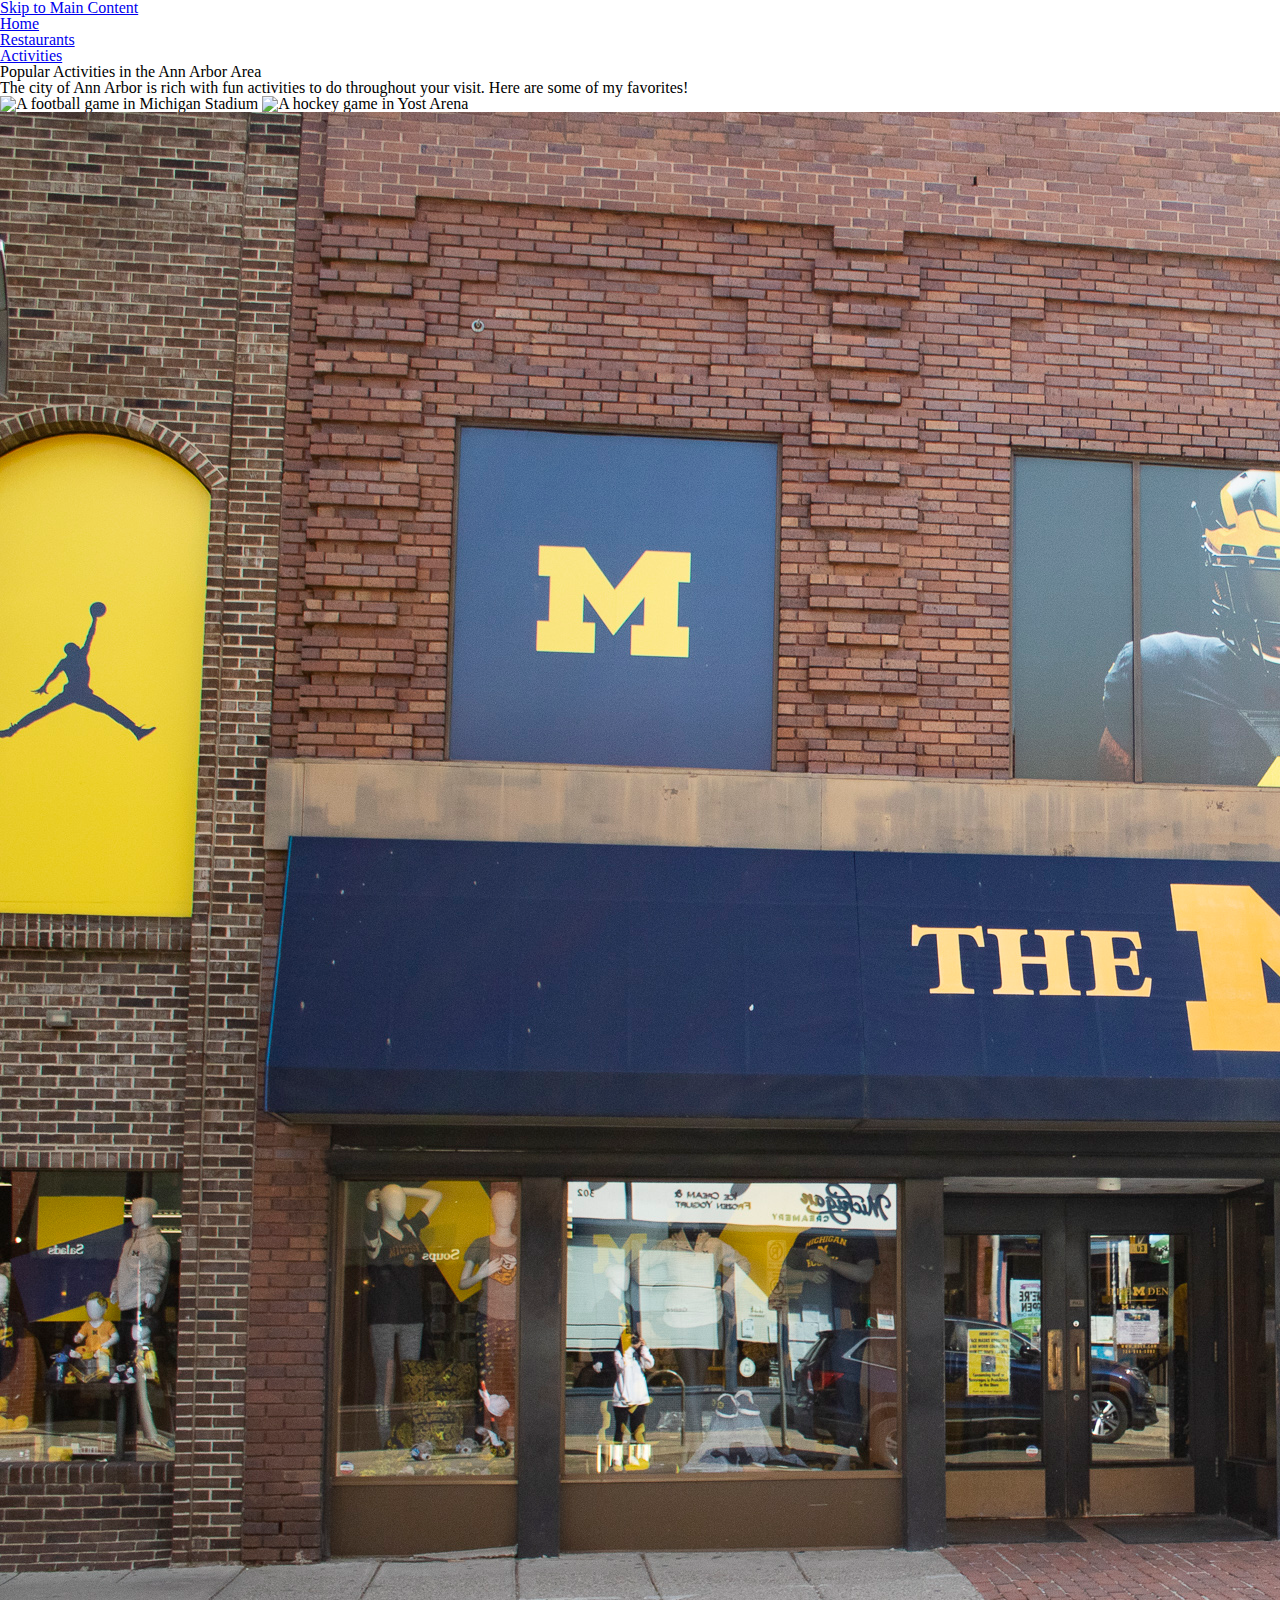
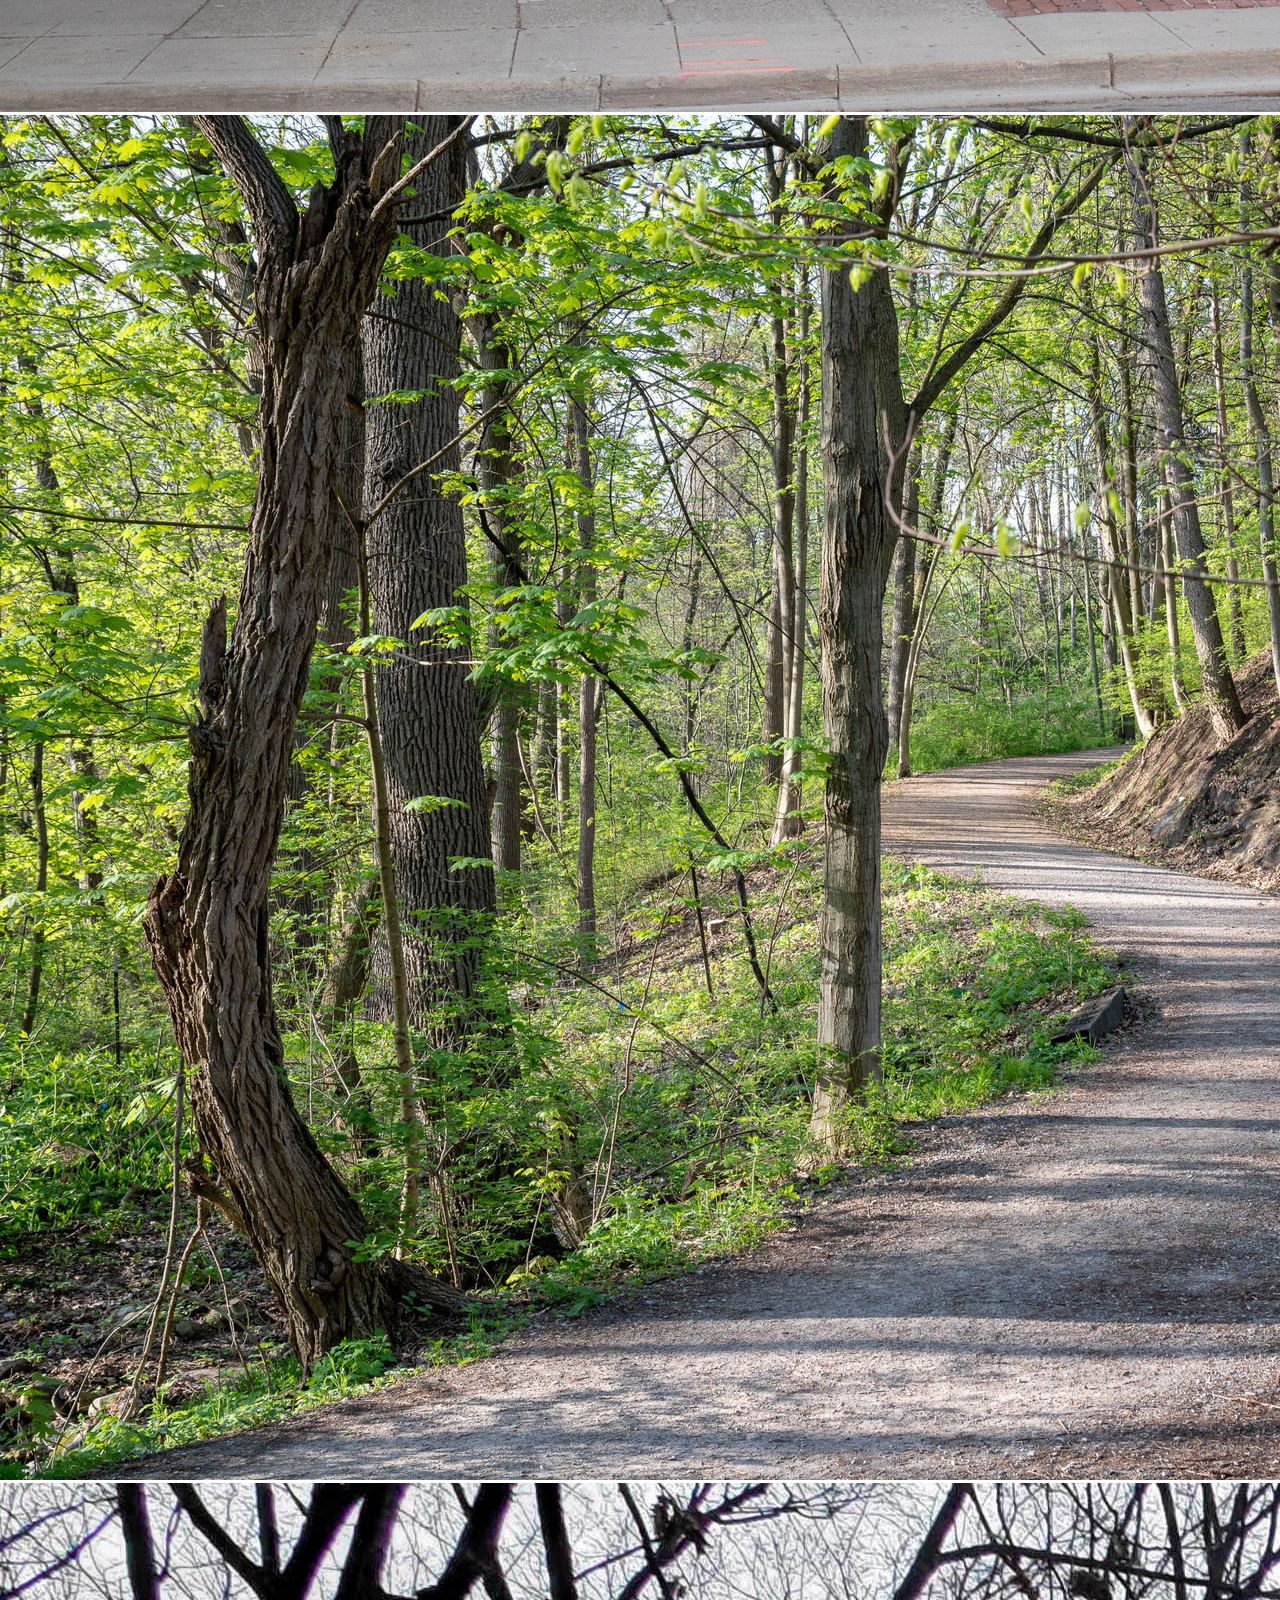
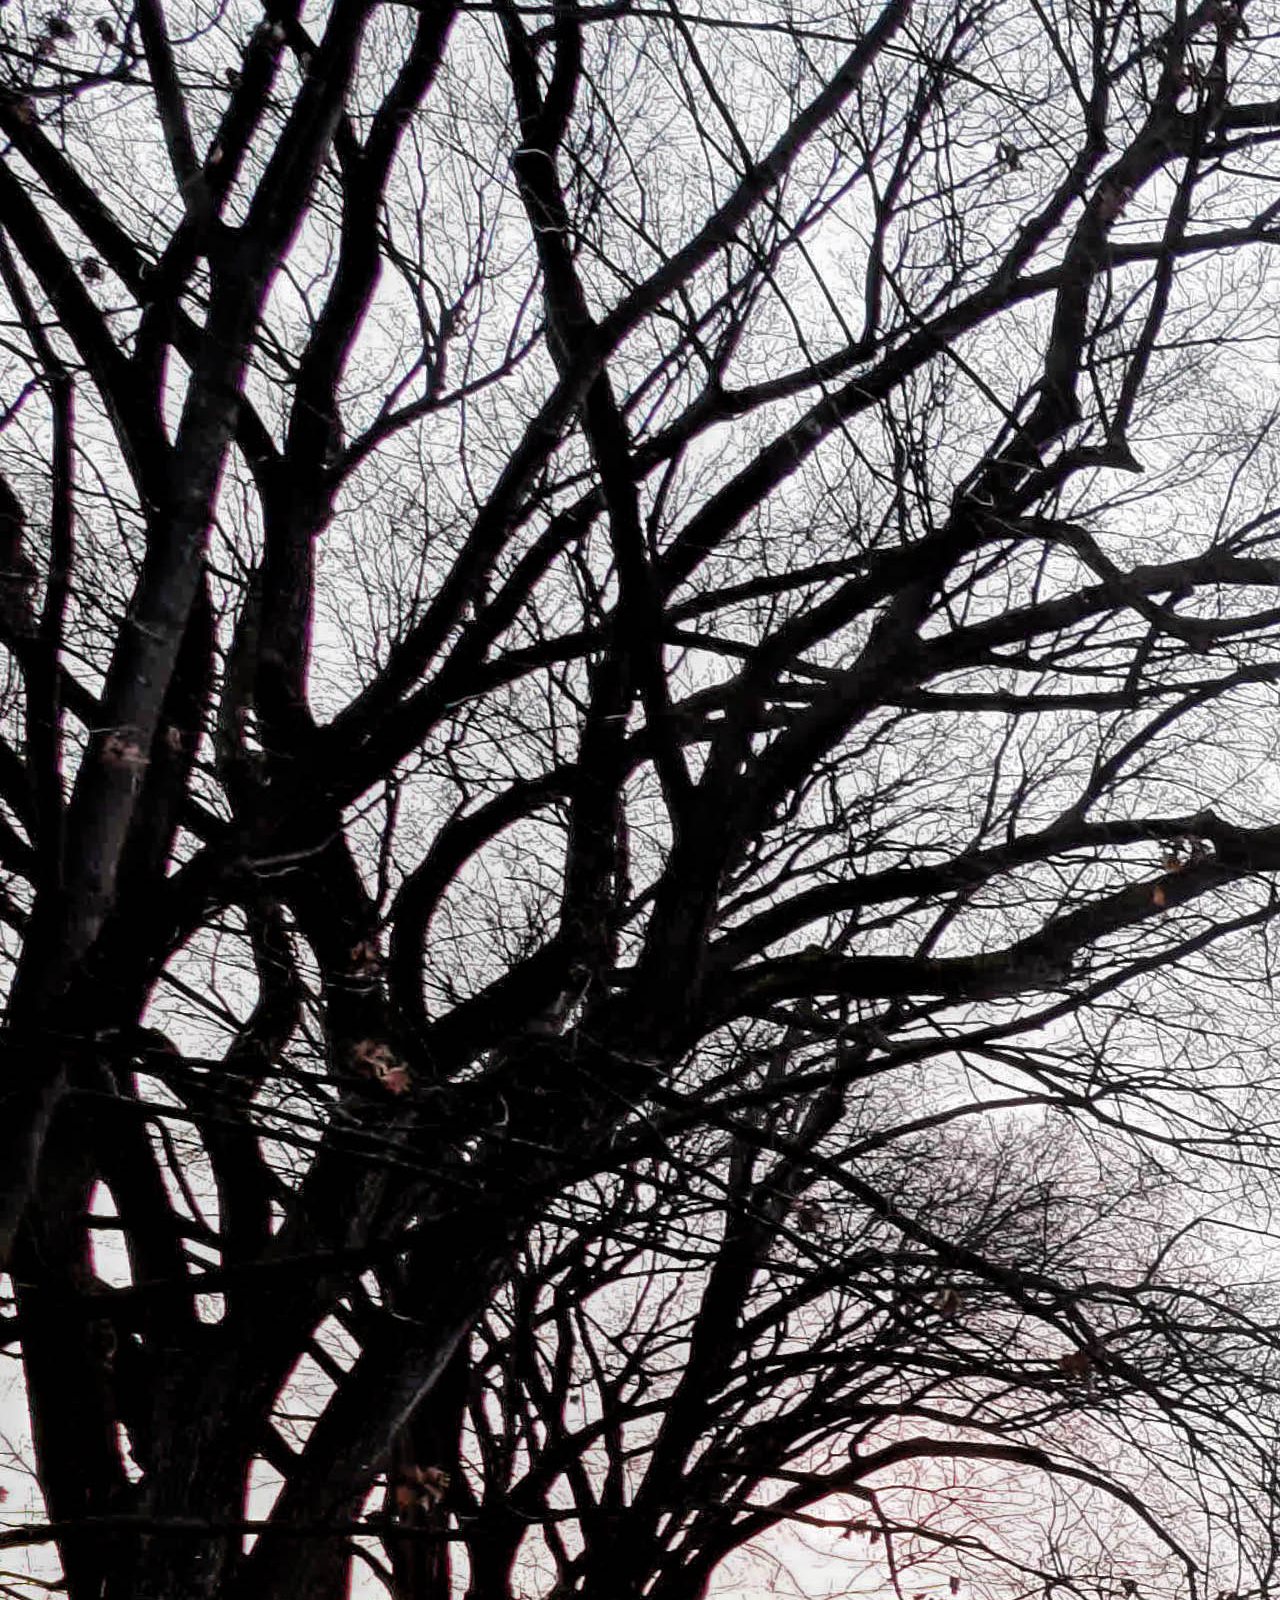
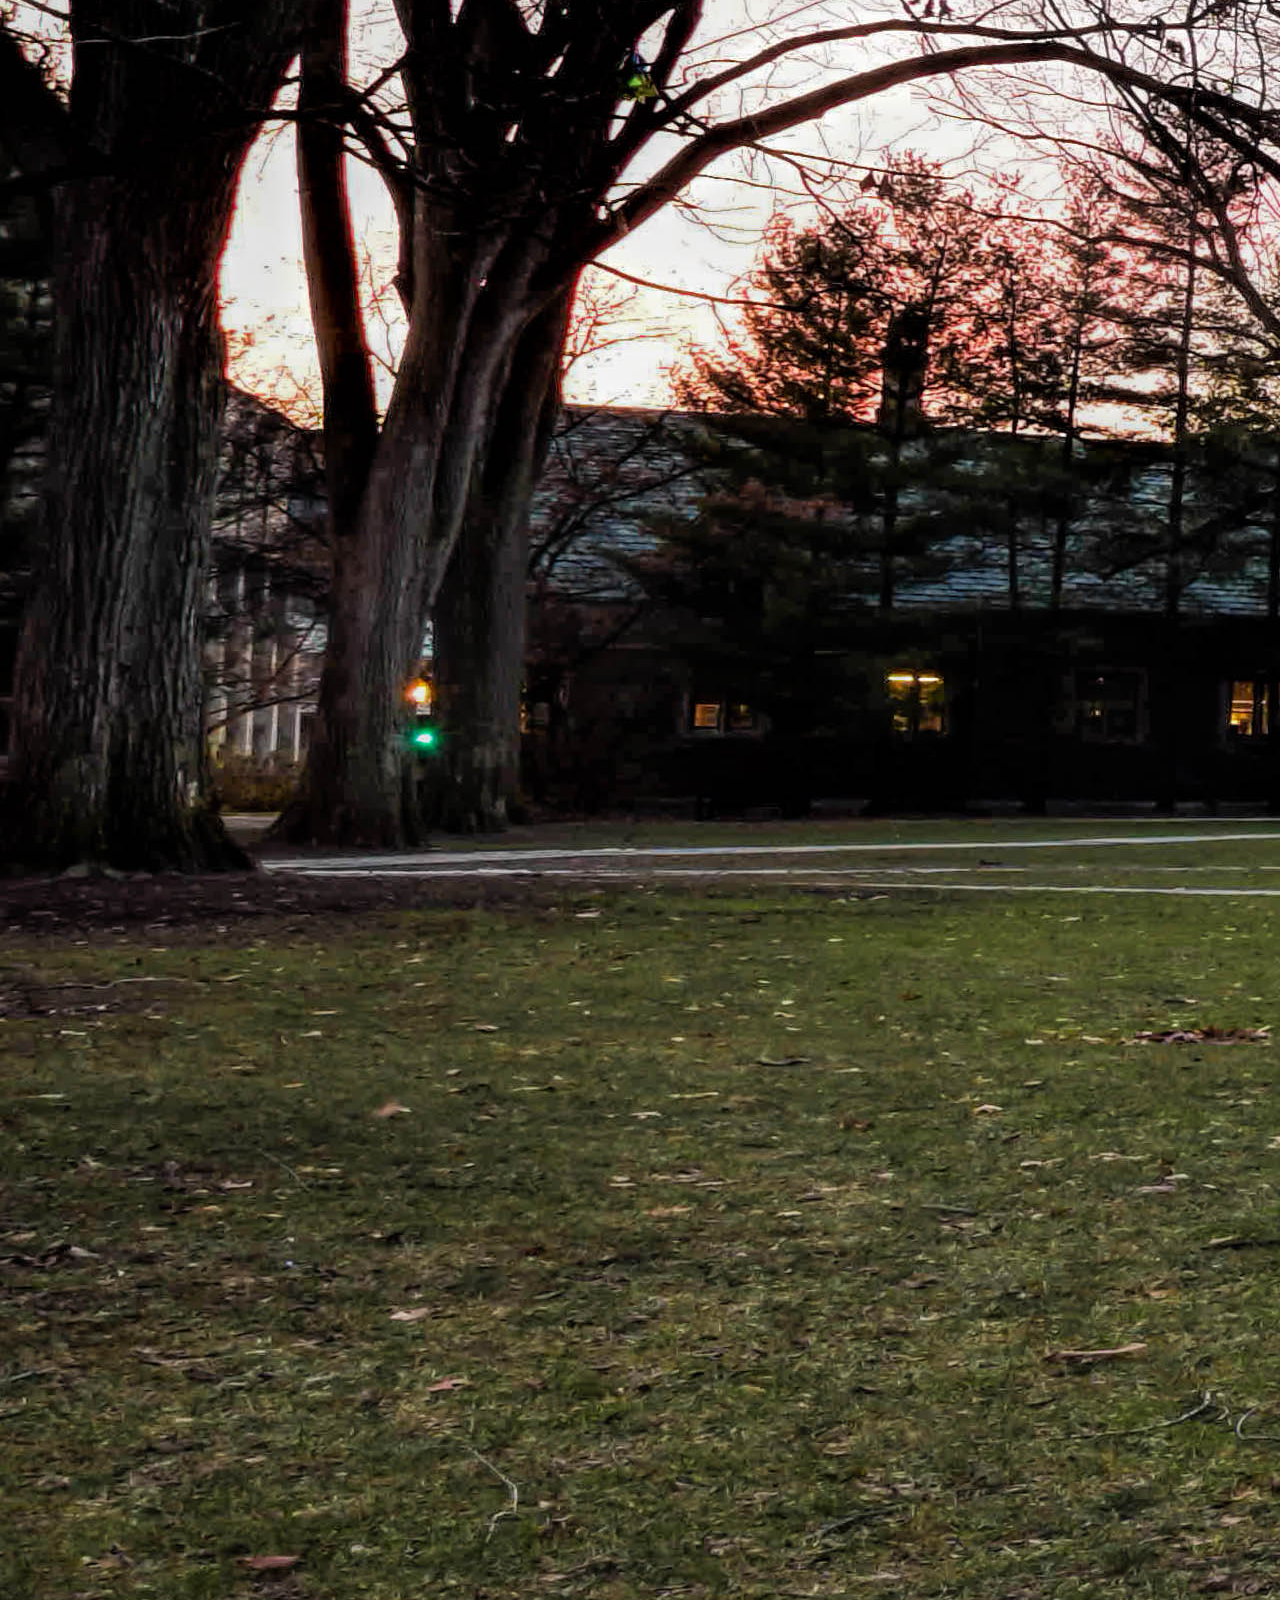
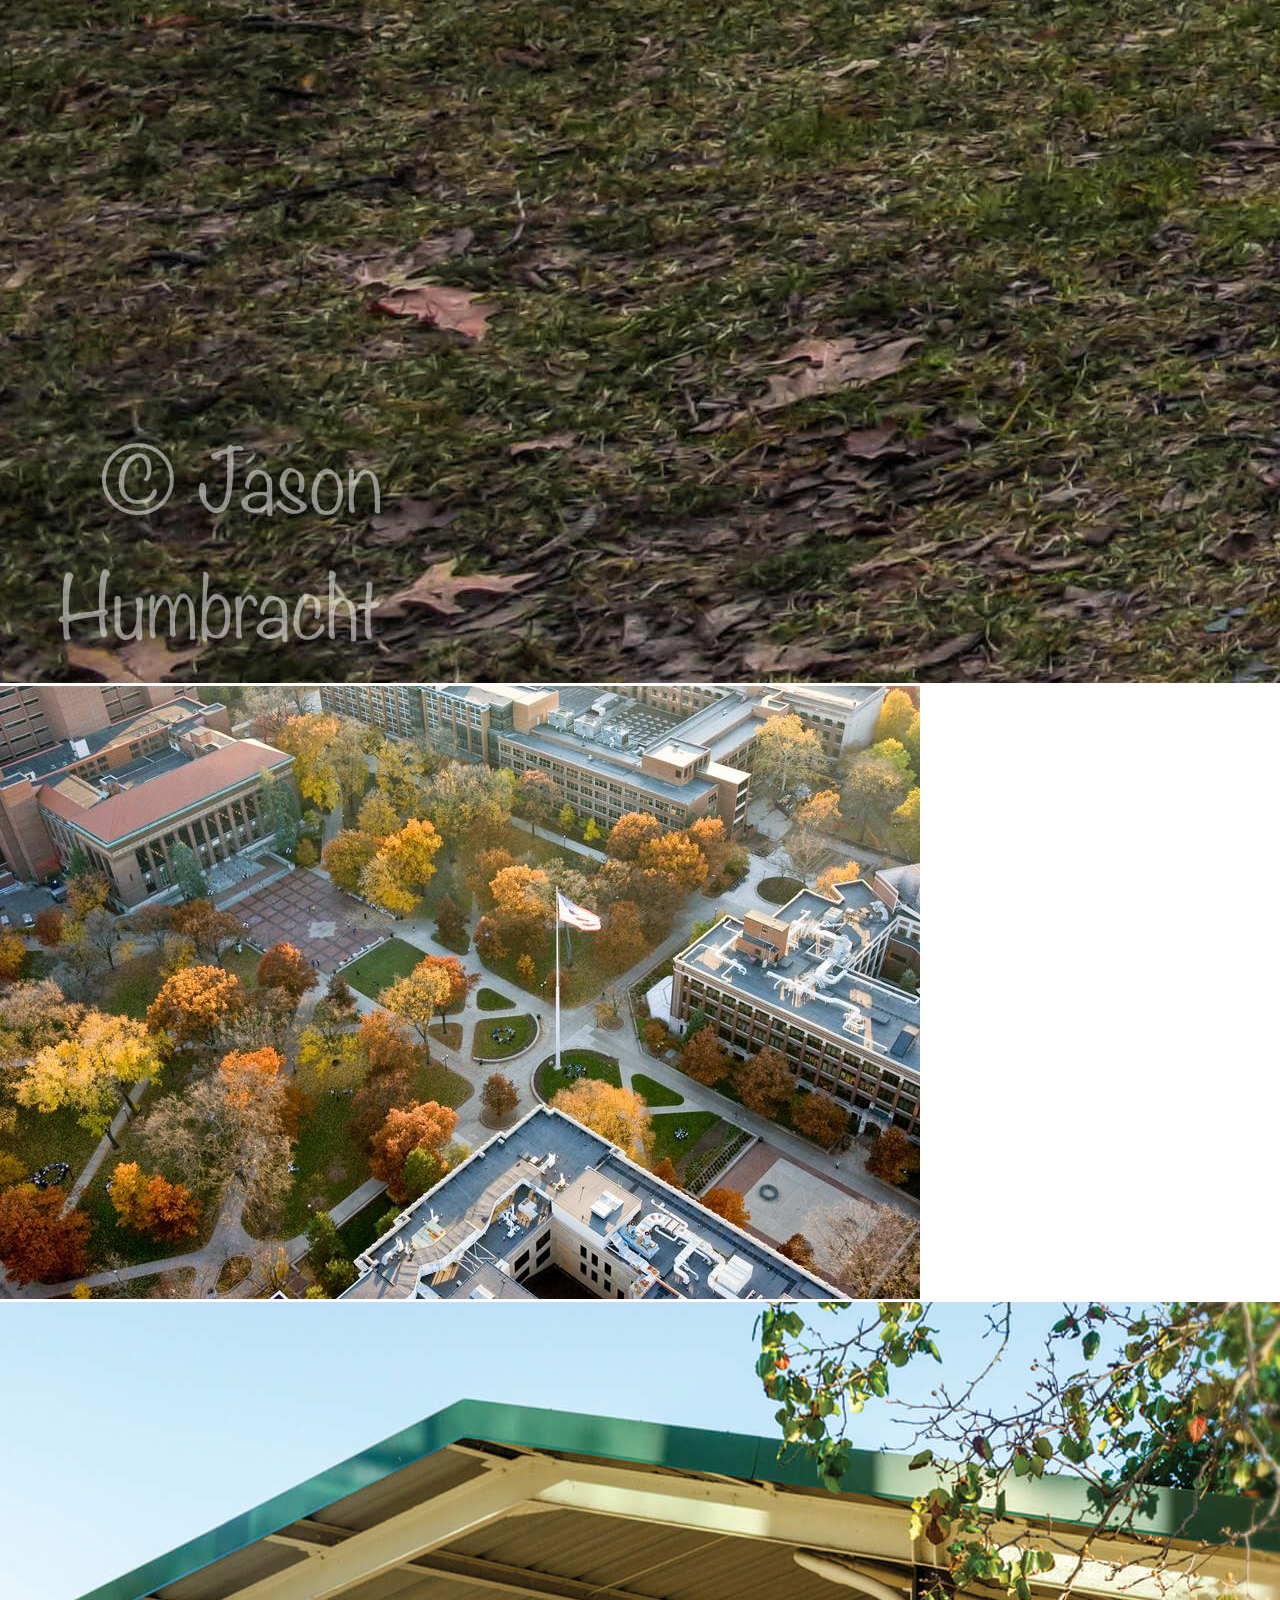
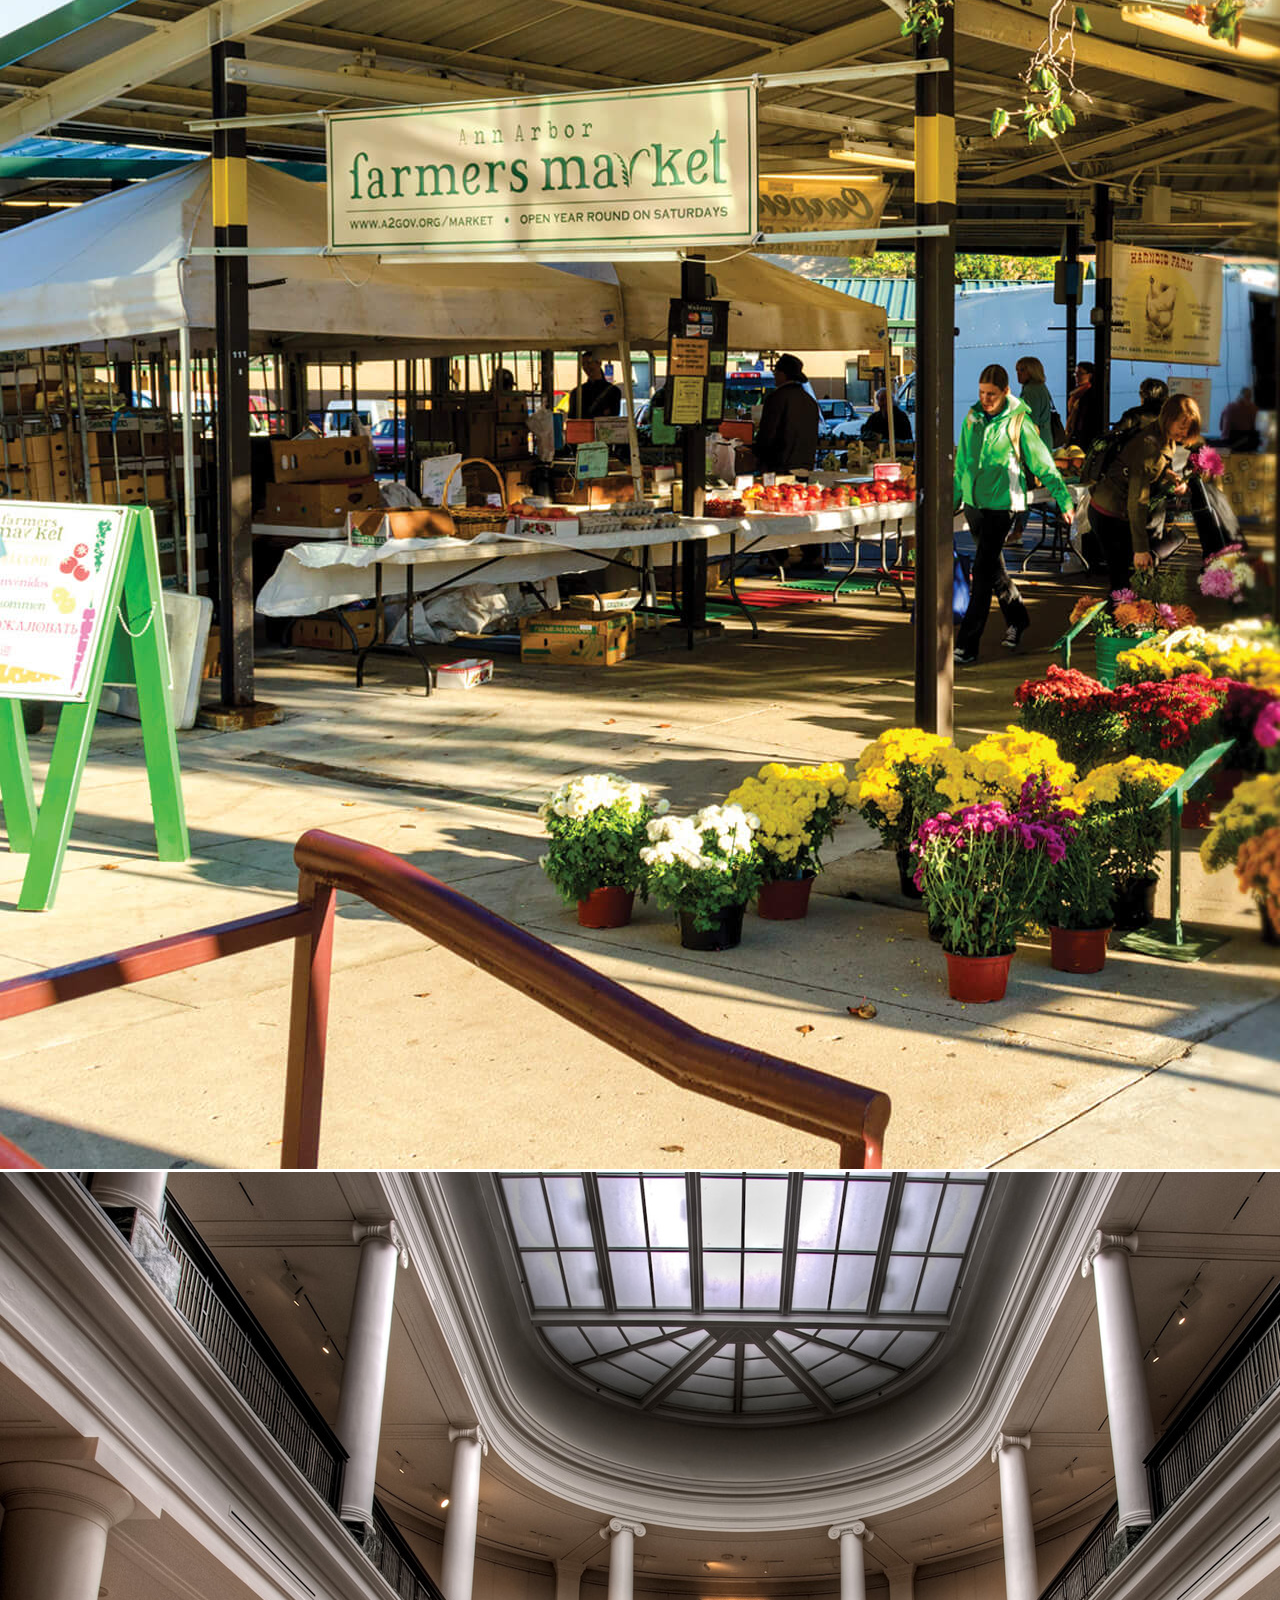
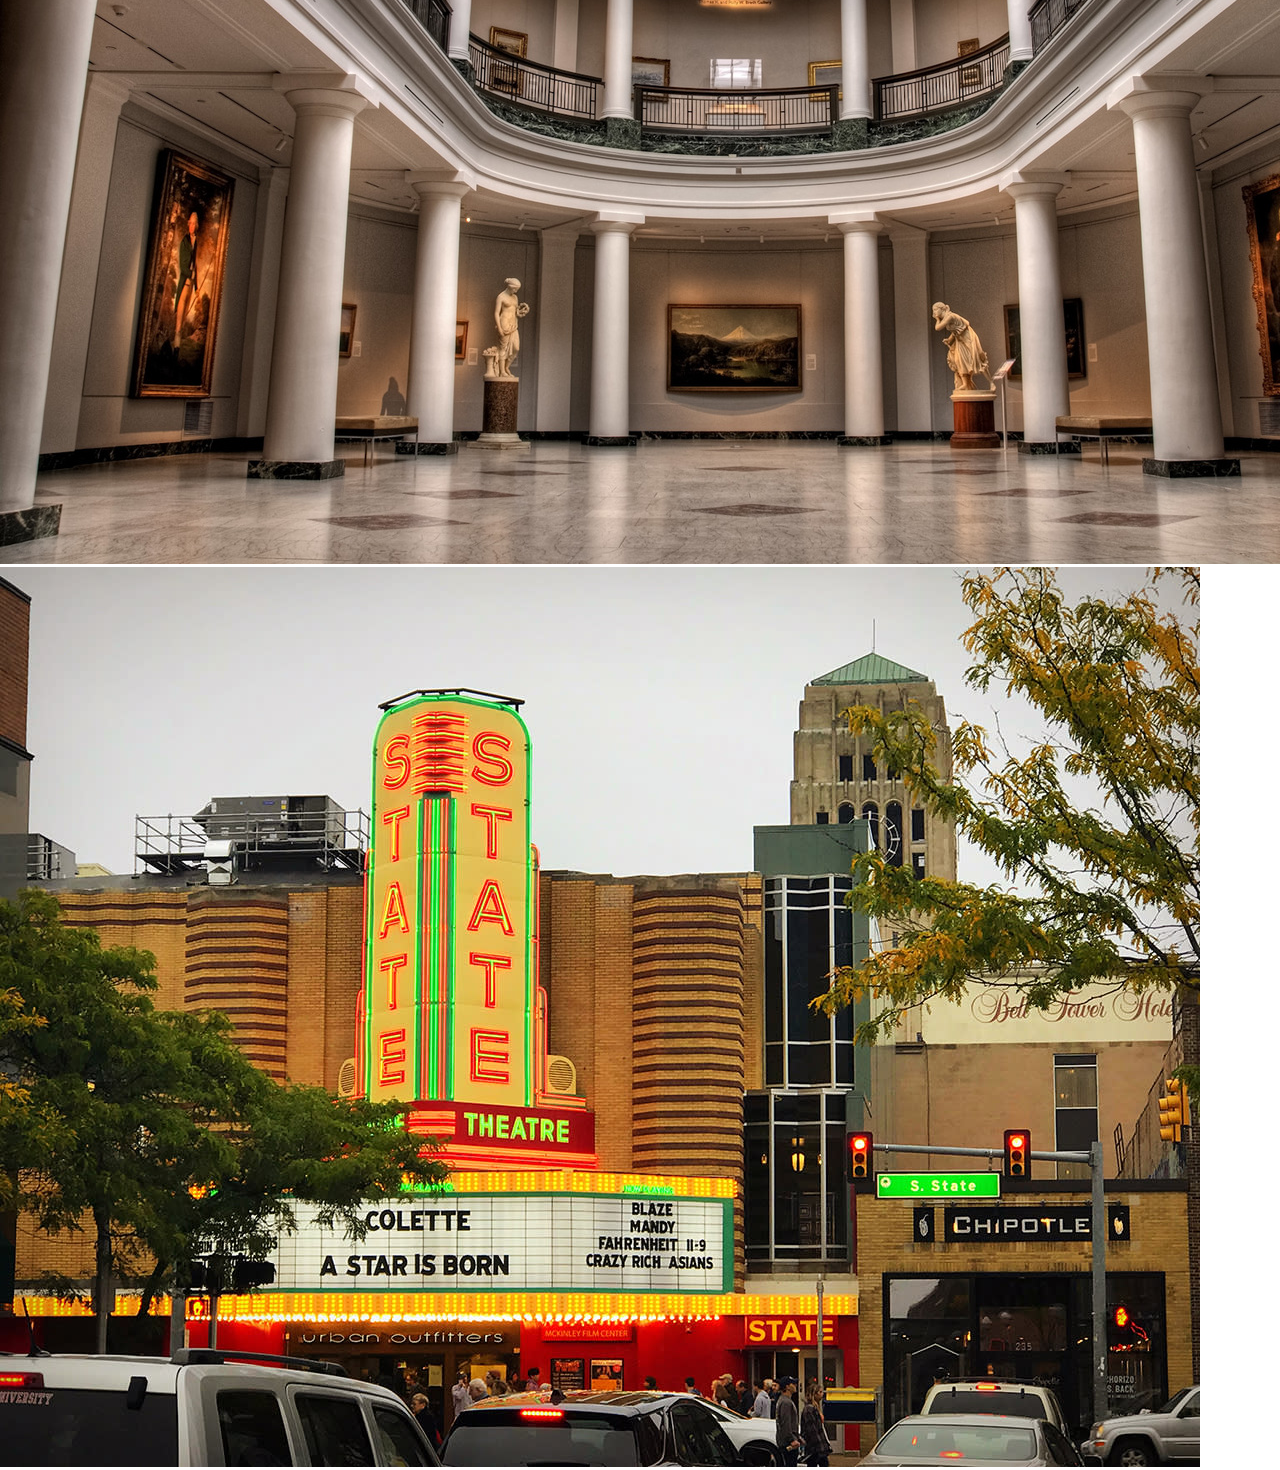
==== activities.html @ e9db629a "Add files via upload" ====
<!DOCTYPE html>
<html lang="en">
<head>
  <meta charset="UTF-8">
  <meta http-equiv="X-UA-Compatible" content="IE=edge">
  <meta name="viewport" content="width=device-width, initial-scale=1.0">
  <link rel="icon" href="images/favicon.ico">
  <link rel="stylesheet" href="css/html5reset.css">
  <link rel="stylesheet" href="css/style.css">

  <title>Activities</title>
</head>
<body>
    <div class="skip"><a href="#main">Skip to Main Content</a></div>
    <header>
        <nav>
            <ul>
                <li><a href="index.html">Home</a></li>
                <li><a href="restaurants.html">Restaurants</a></li>
                <li><a href="activities.html">Activities</a></li>
            </ul>
        </nav>
        <h1>Popular Activities in the Ann Arbor Area</h1>
        <h2>The city of Ann Arbor is rich with fun activities to do throughout your visit. Here are some of my favorites!</h2>
    </header>

<div class="activities" id = "main">
    <img src="images/football.jpg" alt="A football game in Michigan Stadium" tabindex = "0">
    <img src="images/hockey.jpg" alt="A hockey game in Yost Arena" tabindex = "0">
    <img src="images/mden.jpg" alt="The M Den: where to buy all of your Michigan apparel" tabindex = "0">

    <img src="images/arb.jpg" alt="A walking trail in Nichols Arboretum" tabindex = "0">
    <img src="images/law_quad.jpg" alt="The Law Quad in the evening" tabindex = "0">
    <img src="images/campus.jpg" alt="A birds-eye view of the diag" tabindex = "0">

    <img src="images/farmers_market.jpg" alt="The entrance to the Farmer's Market located in Kerrytown" tabindex = "0">
    <img src="images/umma.jpg" alt="The interior of the University of Michigan Museum of Art (UMMA)" tabindex = "0">
    <img src="images/theater.jpg" alt="The State Street Theater sign aglow" tabindex = "0">
   

</div>
</body>
</html>
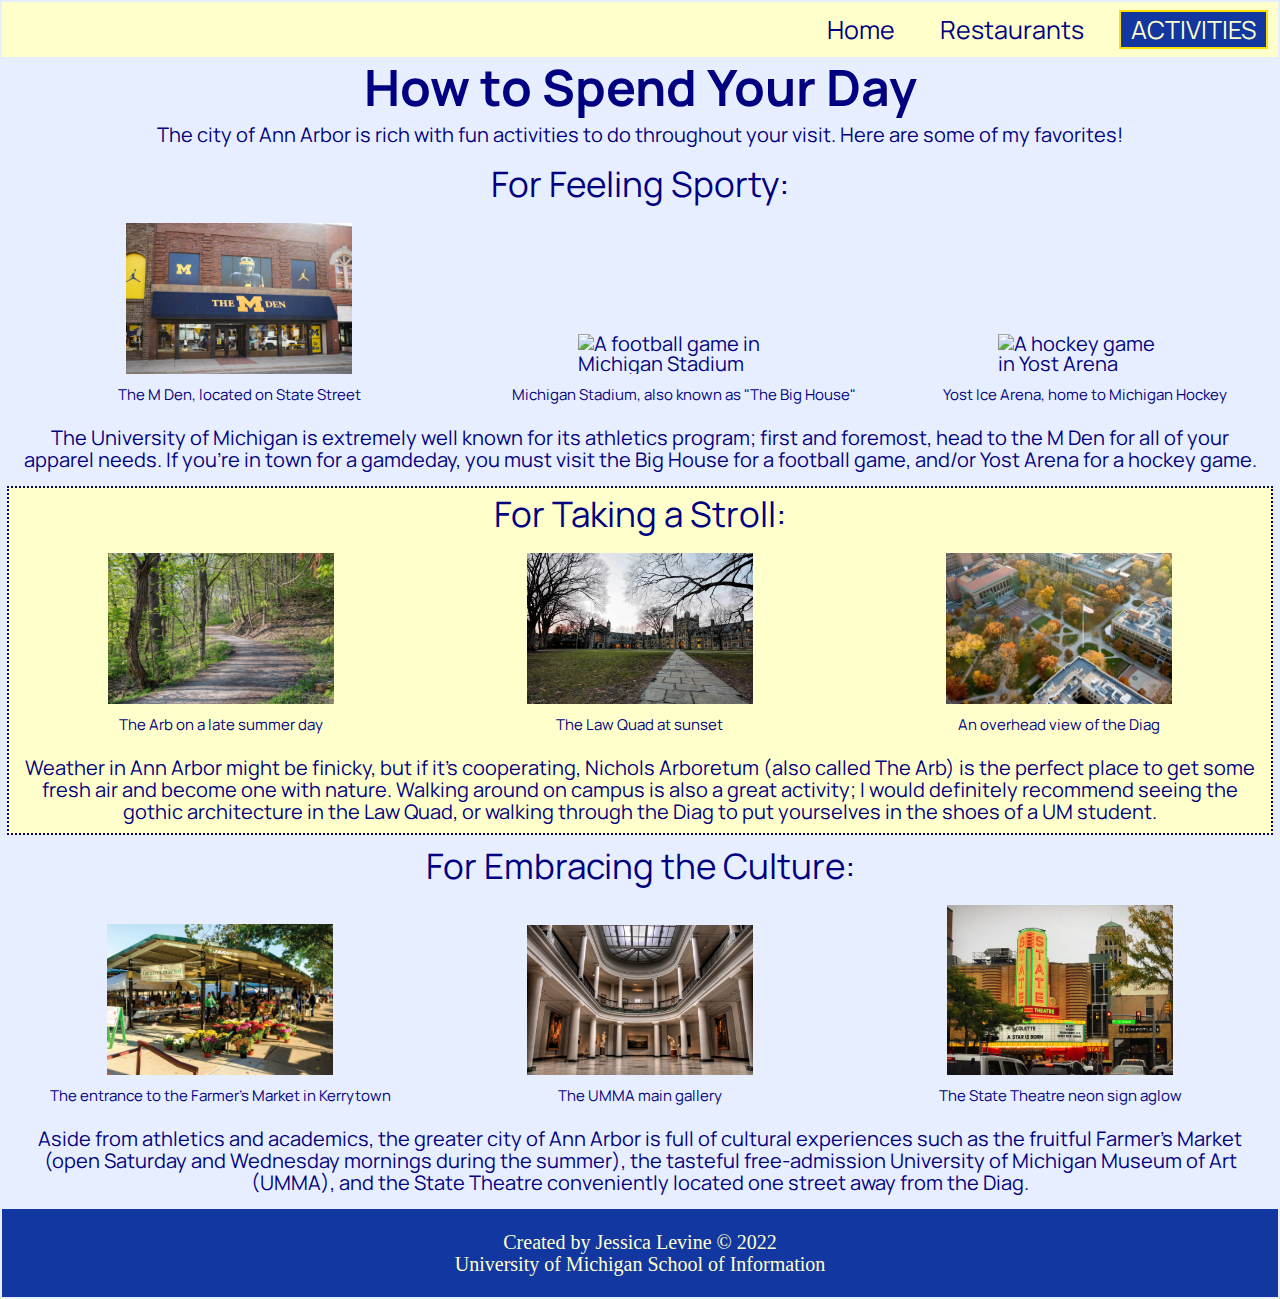
==== commit ed978eec: "Add files via upload" ====
--- a/activities.html
+++ b/activities.html
@@ -7,6 +7,9 @@
   <link rel="icon" href="images/favicon.ico">
   <link rel="stylesheet" href="css/html5reset.css">
   <link rel="stylesheet" href="css/style.css">
+  <link rel="preconnect" href="https://fonts.googleapis.com">
+  <link rel="preconnect" href="https://fonts.gstatic.com" crossorigin>
+  <link href='https://fonts.googleapis.com/css?family=Manrope' rel='stylesheet'>
 
   <title>Activities</title>
 </head>
@@ -17,27 +20,72 @@
             <ul>
                 <li><a href="index.html">Home</a></li>
                 <li><a href="restaurants.html">Restaurants</a></li>
-                <li><a href="activities.html">Activities</a></li>
+                <li><a class = "current" href="activities.html">Activities</a></li>
             </ul>
         </nav>
-        <h1>Popular Activities in the Ann Arbor Area</h1>
-        <h2>The city of Ann Arbor is rich with fun activities to do throughout your visit. Here are some of my favorites!</h2>
+        <h1>How to Spend Your Day</h1>
+        <p>The city of Ann Arbor is rich with fun activities to do throughout your visit. Here are some of my favorites!</p>
     </header>
+<main>
+<div class="activities" id = "main">
+    <div class = "sports"> 
+        <h2>For Feeling Sporty:</h2>
+        <div class = "mden">
+            <img src="images/mden.jpg" alt="The M Den: where to buy all of your Michigan apparel" tabindex = "0">
+            <h3>The M Den, located on State Street</h3>
+        </div>
+        <div class = "football">
+            <img src="images/football.jpg" alt="A football game in Michigan Stadium" tabindex = "0">
+            <h3>Michigan Stadium, also known as "The Big House"</h3>
+        </div>
+        <div class = "hockey">
+            <img src="images/hockey.jpg" alt="A hockey game in Yost Arena" tabindex = "0">
+            <h3>Yost Ice Arena, home to Michigan Hockey</h3>
+        </div>
+        <p>The University of Michigan is extremely well known for its athletics program; first and foremost, head to the M Den for all of your apparel needs. If you're in town for a gamdeday, you must visit the Big House for a football game, and/or Yost Arena for a hockey game.</p>
+    </div>
 
-<div class="activities" id = "main">
-    <img src="images/football.jpg" alt="A football game in Michigan Stadium" tabindex = "0">
-    <img src="images/hockey.jpg" alt="A hockey game in Yost Arena" tabindex = "0">
-    <img src="images/mden.jpg" alt="The M Den: where to buy all of your Michigan apparel" tabindex = "0">
-
-    <img src="images/arb.jpg" alt="A walking trail in Nichols Arboretum" tabindex = "0">
-    <img src="images/law_quad.jpg" alt="The Law Quad in the evening" tabindex = "0">
-    <img src="images/campus.jpg" alt="A birds-eye view of the diag" tabindex = "0">
-
-    <img src="images/farmers_market.jpg" alt="The entrance to the Farmer's Market located in Kerrytown" tabindex = "0">
-    <img src="images/umma.jpg" alt="The interior of the University of Michigan Museum of Art (UMMA)" tabindex = "0">
-    <img src="images/theater.jpg" alt="The State Street Theater sign aglow" tabindex = "0">
-   
+    <div class = "outdoors">
+        <h2>For Taking a Stroll:</h2>
+        <div class = "arb">
+            <img src="images/arb.jpg" alt="A walking trail in Nichols Arboretum" tabindex = "0">
+            <h3>The Arb on a late summer day</h3>
+        </div>
+        <div class = "lawquad">
+            <img src="images/law_quad.jpg" alt="The Law Quad in the evening" tabindex = "0">
+            <h3>The Law Quad at sunset</h3>
+        </div>
+        <div class = "diag">
+            <img src="images/campus.jpg" alt="A birds-eye view of the diag" tabindex = "0">
+            <h3>An overhead view of the Diag</h3>
+        </div>
+        <p>Weather in Ann Arbor might be finicky, but if it's cooperating, Nichols Arboretum (also called The Arb) is the perfect place to get some fresh air and become one with nature. Walking around on campus is also a great activity; I would definitely recommend seeing the gothic architecture in the Law Quad, or walking through the Diag to put yourselves in the shoes of a UM student.</p>
+    </div>
+        
+    <div class = "culture">
+        <h2>For Embracing the Culture:</h2>
+        <div class = "farmersmarket">
+            <img src="images/farmers_market.jpg" alt="The entrance to the Farmer's Market located in Kerrytown" tabindex = "0">
+            <h3>The entrance to the Farmer's Market in Kerrytown</h3>
+        </div>
+        <div class = "umma">
+            <img src="images/umma.jpg" alt="The interior of the University of Michigan Museum of Art (UMMA)" tabindex = "0">
+            <h3>The UMMA main gallery</h3>
+        </div>
+        <div class = "theatre">
+            <img src="images/theater.jpg" alt="The State Street Theater sign aglow" tabindex = "0">
+            <h3>The State Theatre neon sign aglow</h3>
+        </div>
+        <p>Aside from athletics and academics, the greater city of Ann Arbor is full of cultural experiences such as the fruitful Farmer's Market (open Saturday and Wednesday mornings during the summer), the tasteful free-admission University of Michigan Museum of Art (UMMA), and the State Theatre conveniently located one street away from the Diag.</p>
+    </div>
 
 </div>
+</main>
+<footer>
+    <p>Created by Jessica Levine &copy; 2022<br/>
+        University of Michigan School of Information
+    </p>
+</footer>
+
 </body>
 </html>--- a/css/style.css
+++ b/css/style.css
@@ -0,0 +1,285 @@
+/* GENERAL PAGE STYLE starting with mobile-first design*/
+body{
+    background: #e7eeff;
+    font-size: 20px;
+    font-family: 'Manrope', serif, 'Times New Roman';
+    color: navy;
+    padding: 2px
+}
+
+.skip a{
+    background: #1237a1;
+    color: #FFFFCC;
+    left: 0px;
+    padding: 6px;
+    position: absolute;
+    left: -300px;
+    -webkit-transition: left 1s ease-out;
+    transition: left 1s ease-out;
+    z-index: 1;
+}
+
+.skip a:focus{
+    position: absolute;
+    left: 10px
+}
+
+*:focus{
+    border: 2px solid navy
+}
+
+nav li, nav a{
+    display: grid list-item;
+    padding: 5px 0 5px 0;
+    grid-column: 1 / -1;
+    text-decoration: none;
+    color: navy;
+}
+
+nav{
+    text-align: center; 
+    background: #FFFFCC;
+    padding: 15px 0;
+    font-size: 25px;
+    justify-content: space-evenly;
+    color: navy;
+}
+
+nav a:focus, nav a:hover{
+    font-style: bold;
+    border: 2px solid navy;
+    box-shadow: 5px 5px 5px 5px navy;
+}
+
+nav .current{
+    color: #FFFFCC;
+    background: #1237A1;
+    text-transform: uppercase;
+    font-style: bold;
+    text-decoration: none;
+    border: 2px solid #FFDE00;
+}
+
+h1{
+    font-size: 50px;
+    text-align: center;
+    padding: 5px;
+    font-weight: bold;
+}
+
+h2{
+    font-size: 35px;
+    text-align: center;
+    padding: 6px;
+}
+
+h3{
+    font-size: 15px;
+    text-align: center;
+    padding: 3px;
+}
+p{
+    text-align: center;
+    padding: 7px;
+    line-height: 1.1;
+}
+
+footer{
+    background: #1237A1;
+    font-family: Geneva;
+    color: #FFFFCC;
+    padding: 15px;
+    text-align: center;
+}
+/* HOME PAGE */
+.homecontainer{
+    display: flex;
+    flex-flow: row wrap;
+    margin: auto;
+    align-items: center;
+}
+
+.home1 img{
+    margin: auto;
+    width: 100%
+}
+
+ /* ACTIVITIES PAGE */
+.activities img{
+    display: flex;
+    flex-flow: row wrap;
+    justify-content: center;
+    height: 75%;
+    width: 75%;
+}
+
+.football, .hockey, .mden, .arb, .lawquad, .diag, .farmersmarket, .umma, .theatre{
+    display: flex;
+    margin: 10px;
+    padding: 5px;
+    gap: 10px;
+    flex-flow: row wrap;
+    justify-content: center;
+}
+
+/* RESTAURANTS PAGE */
+.filter {
+    padding: 5px 20px 20px 20px;
+    line-height: 1;
+    text-decoration: none;
+    color: #000080;
+    font-size: 15px;
+    font-weight: bold;
+    font-family: Geneva, serif;
+    border-radius: 20px;
+    height: 30px;
+    border: 2px solid #000080;
+    box-shadow: 0px 6px 0px -2px rgba(18, 55, 161, 1);
+    background-image: linear-gradient(150deg, rgba(255, 228, 34, 1) 25%, rgba(255, 252, 179, 1) 50%, rgba(255, 253, 22, 1) 75%);
+  }
+  
+  .filter:hover {
+    box-shadow: 0 0 #fff;
+    transform: translateY(1px);
+  }
+ .filters{
+    display: grid;
+    grid-template-columns: repeat(7, 1fr);
+    justify-content: space-evenly;
+    align-items: center;
+    padding: 10px 20px 10px 20px
+ }
+
+.container-gallery img{
+    width: 100%;
+    height: 95%;
+}
+
+.container-gallery{
+    display: grid;
+    grid-template-columns: 1fr 1fr;
+    grid-gap: 20px;
+    width: 90%;
+    margin: auto;
+    justify-content: space-evenly;
+    align-items: center;
+}
+
+.fritas, .jfork, .amers, .bigalora, .aventura, .joes, .avalon, .dimos, .annas, .zingermans{
+    background-color: #FFFFCC;
+    border: 2px solid navy;
+    overflow: scroll;
+    padding: 15px;
+    border-radius: 20px;
+    overflow: scroll;
+    width: 300px;
+    height: min-content;
+}
+
+/* media query for tablet and medium-sized screens */
+@media screen and (min-width: 750px){
+    nav li, nav a{
+        display: inline;
+        padding: 0 10px 0 10px;
+    }
+    nav{
+        text-align: right;
+    }
+
+    .homecontainer{
+        display: inline;
+    }
+    
+    .home1{
+        max-width: 60%;
+        align-self: center;
+        margin: auto;
+    }
+
+    .sports, .outdoors, .culture{
+        display: flex;
+        margin: 5px;
+        padding: 3px;
+        flex-flow: row wrap;
+        justify-content: space-around;
+        align-items: flex-end;
+    }
+
+    .football, .hockey, .mden, .arb, .lawquad, .diag, .farmersmarket, .umma, .theatre{
+        flex-flow: column nowrap;
+        height: fit-content;
+        align-items: center;
+        max-width: 45%;
+        height: 100%;
+    }
+
+    .outdoors{
+        background:#FFFFCC;
+        border: 2px navy dotted
+    }
+
+    .container-gallery{
+        display: grid;
+        grid-template-columns: 1fr 1fr 1fr;
+        grid-gap: 10px;
+        width: 90%;
+        margin: auto;
+        justify-content: space-evenly;
+        align-items: center;
+    }
+    
+    .fritas, .jfork, .amers, .bigalora, .aventura, .joes, .avalon, .dimos, .annas, .zingermans{
+        background-color: #1237a1;
+        border: 2px solid #FFDE00;
+        color: #FFDE00;
+        overflow: scroll;
+        width: 250px;
+        height: 90%;
+    }
+
+}
+
+/* media query for laptop and larger-sized screens */
+@media screen and (min-width: 1025px){
+
+    .sports:last-child, .outdoors:last-child, .culture p{
+        flex-flow: row nowrap;
+        justify-content: center;
+        width: 100%;
+    }
+    .activities h2{
+        width: 100%
+    }
+    .activities img{
+        height: 100%;
+        width: 60%;
+    }
+
+    .football, .hockey, .mden, .arb, .lawquad, .diag, .farmersmarket, .umma, .theatre{
+        flex-flow: column wrap;
+        height: fit-content;
+        align-items: center;
+        max-width: 30%;
+        max-height: 100%;
+    }
+
+    .container-gallery{
+        display: grid;
+        grid-template-columns: 1fr 1fr 1fr 1fr;
+        grid-gap: 10px;
+        width: 90%;
+        margin: auto;
+        justify-content: space-evenly;
+        align-items: center;
+    }
+    
+    .fritas, .jfork, .amers, .bigalora, .aventura, .joes, .avalon, .dimos, .annas, .zingermans{
+        background-color: #FFFFCC;
+        border: 2px solid navy;
+        color: navy;
+        width: 250px;
+        overflow: scroll;
+        height: 350px;
+    }
+
+}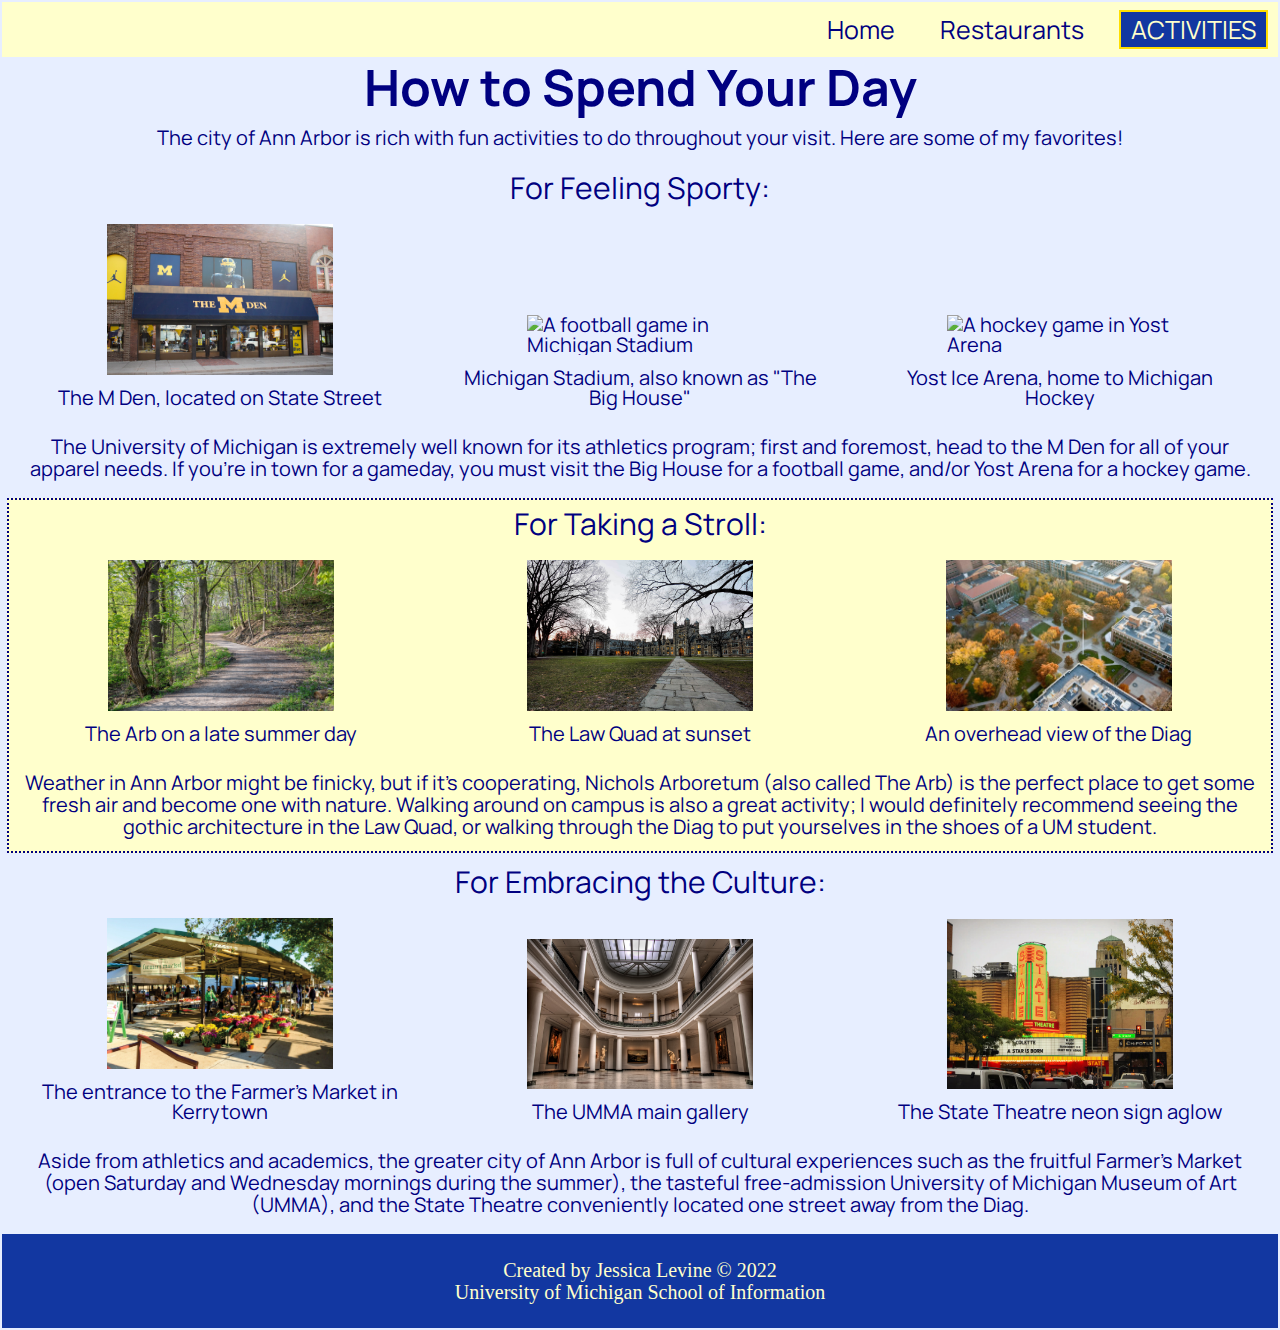
==== commit b8ad8395: "Add files via upload" ====
--- a/activities.html
+++ b/activities.html
@@ -42,7 +42,7 @@
             <img src="images/hockey.jpg" alt="A hockey game in Yost Arena" tabindex = "0">
             <h3>Yost Ice Arena, home to Michigan Hockey</h3>
         </div>
-        <p>The University of Michigan is extremely well known for its athletics program; first and foremost, head to the M Den for all of your apparel needs. If you're in town for a gamdeday, you must visit the Big House for a football game, and/or Yost Arena for a hockey game.</p>
+        <p>The University of Michigan is extremely well known for its athletics program; first and foremost, head to the M Den for all of your apparel needs. If you're in town for a gameday, you must visit the Big House for a football game, and/or Yost Arena for a hockey game.</p>
     </div>
 
     <div class = "outdoors">
--- a/css/style.css
+++ b/css/style.css
@@ -68,22 +68,27 @@
 }
 
 h2{
-    font-size: 35px;
+    font-size: 30px;
     text-align: center;
     padding: 6px;
 }
 
 h3{
-    font-size: 15px;
+    font-size: 20px;
     text-align: center;
     padding: 3px;
 }
 p{
     text-align: center;
-    padding: 7px;
+    padding: 10px;
     line-height: 1.1;
 }
-
+.spotify{
+    width: 50%;
+    height: min-content;
+    padding-left: 25%;
+    padding-right: 25%;
+}
 footer{
     background: #1237A1;
     font-family: Geneva;
@@ -103,7 +108,9 @@
     margin: auto;
     width: 100%
 }
-
+.home2 p{
+    margin: 10px 100px 5px 100px
+}
  /* ACTIVITIES PAGE */
 .activities img{
     display: flex;
@@ -121,6 +128,11 @@
     flex-flow: row wrap;
     justify-content: center;
 }
+
+.outdoors{
+    background:#FFFFCC;
+    border: 2px navy dotted
+    }
 
 /* RESTAURANTS PAGE */
 .filter {
@@ -153,6 +165,7 @@
 .container-gallery img{
     width: 100%;
     height: 95%;
+    border-radius: 10px
 }
 
 .container-gallery{
@@ -169,11 +182,10 @@
     background-color: #FFFFCC;
     border: 2px solid navy;
     overflow: scroll;
-    padding: 15px;
+    padding: 25px;
     border-radius: 20px;
     overflow: scroll;
     width: 300px;
-    height: min-content;
 }
 
 /* media query for tablet and medium-sized screens */
@@ -213,7 +225,7 @@
         height: 100%;
     }
 
-    .outdoors{
+    .sports, .culture{
         background:#FFFFCC;
         border: 2px navy dotted
     }
@@ -221,7 +233,7 @@
     .container-gallery{
         display: grid;
         grid-template-columns: 1fr 1fr 1fr;
-        grid-gap: 10px;
+        grid-gap: 15px;
         width: 90%;
         margin: auto;
         justify-content: space-evenly;
@@ -233,10 +245,9 @@
         border: 2px solid #FFDE00;
         color: #FFDE00;
         overflow: scroll;
-        width: 250px;
-        height: 90%;
-    }
-
+        width: 275px;
+        height: 300px;
+    }
 }
 
 /* media query for laptop and larger-sized screens */
@@ -261,6 +272,15 @@
         align-items: center;
         max-width: 30%;
         max-height: 100%;
+    }
+
+    .sports, .culture{
+        background: #e7eeff;
+        border: none;
+    }
+    .outdoors{
+        background:#FFFFCC;
+        border: 2px navy dotted
     }
 
     .container-gallery{
@@ -279,7 +299,8 @@
         color: navy;
         width: 250px;
         overflow: scroll;
-        height: 350px;
+        height: 300px;
+    
     }
 
 }